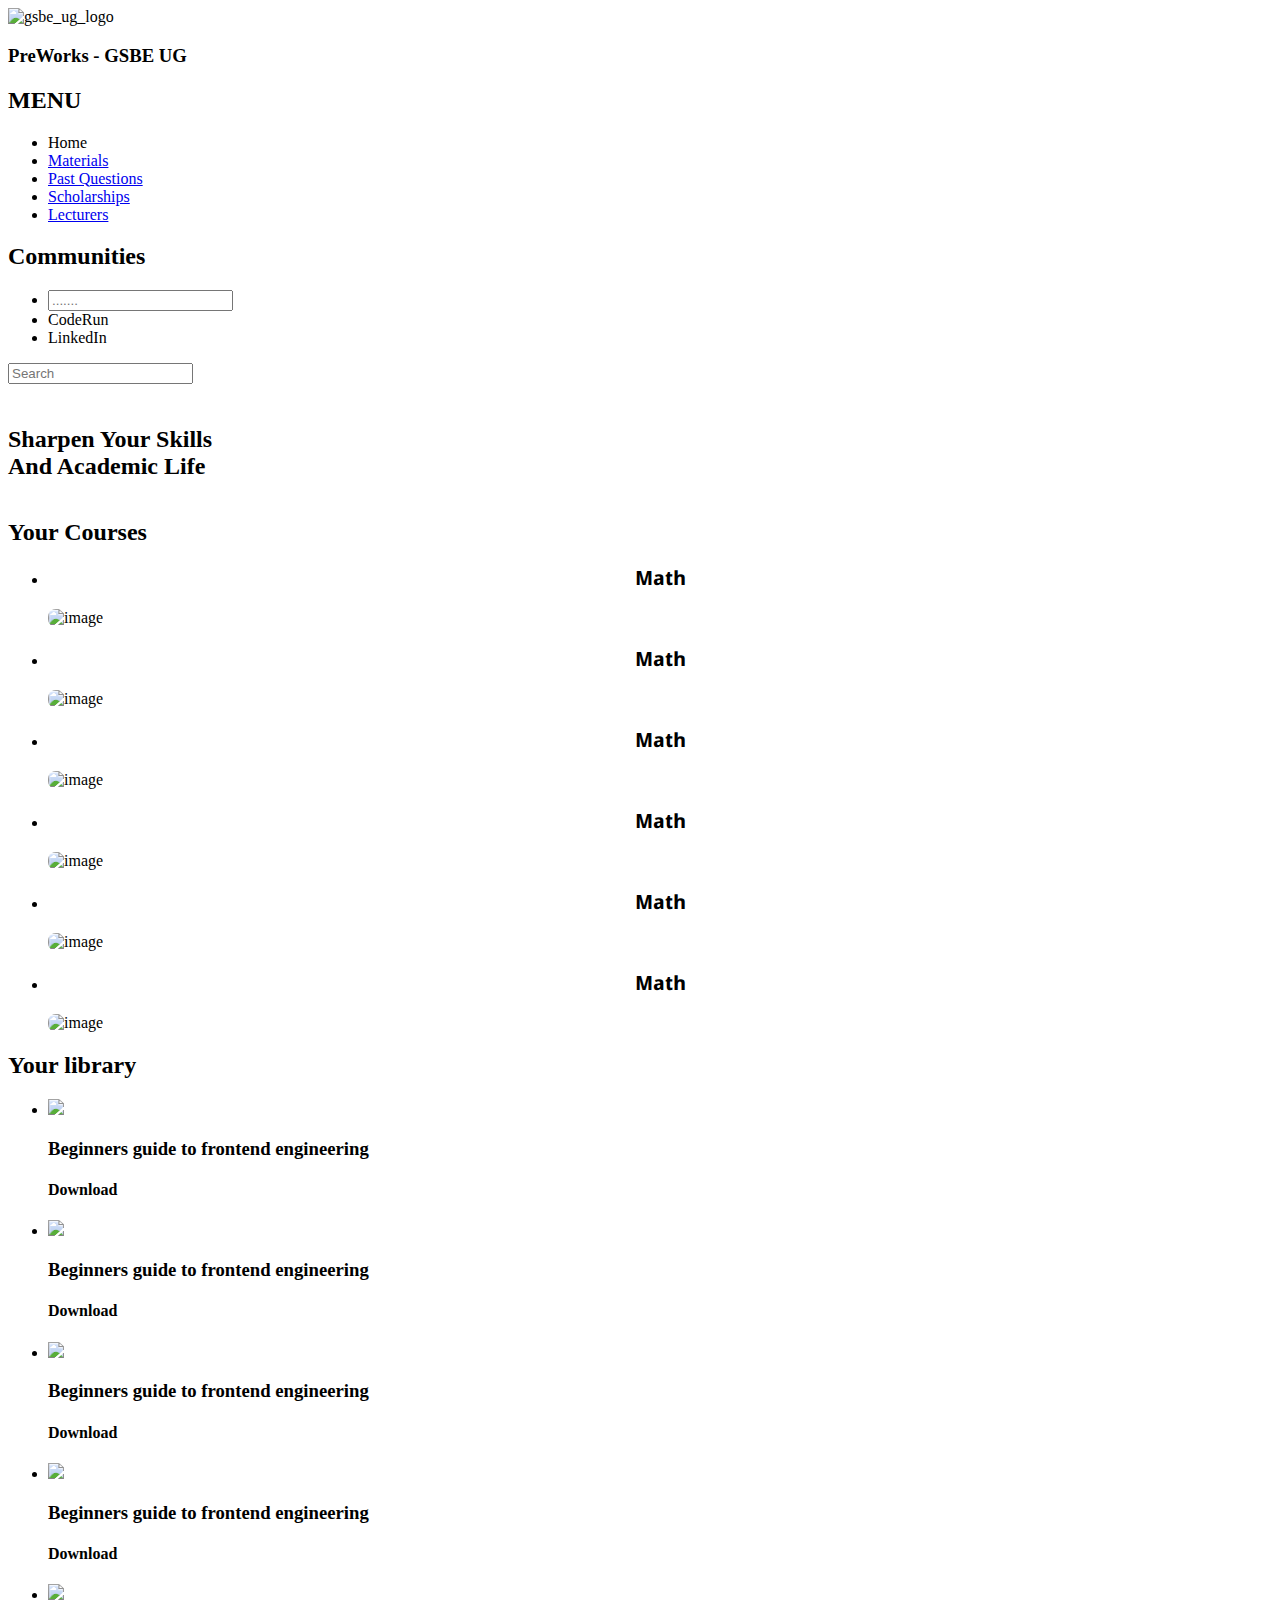
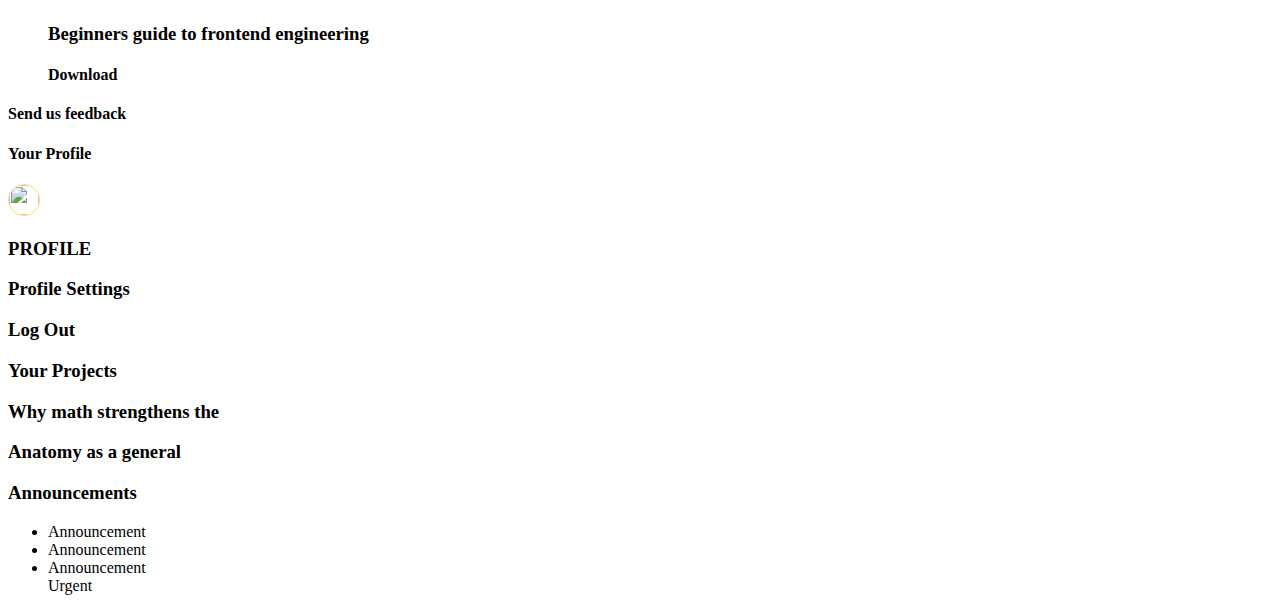
==== index.html @ 9056ac9d "Removed the article.html so that i behind merginig some files" ====
<!DOCTYPE html>
<html lang="en">
  <head>
    <meta charset="UTF-8" />
    <meta name="viewport" content="width=device-width, initial-scale=1.0" />
    <link rel="preconnect" href="https://fonts.googleapis.com">
<link rel="preconnect" href="https://fonts.gstatic.com" crossorigin>
<link rel="preconnect" href="https://fonts.googleapis.com">
<link rel="preconnect" href="https://fonts.gstatic.com" crossorigin>
<link href="https://fonts.googleapis.com/css2?family=Inter:ital,opsz,wght@0,14..32,100..900;1,14..32,100..900&family=Lunasima:wght@400;700&family=Poppins:ital,wght@0,100;0,200;0,300;0,400;0,500;0,600;0,700;0,800;0,900;1,100;1,200;1,300;1,400;1,500;1,600;1,700;1,800;1,900&family=Roboto+Serif:ital,opsz,wght@0,8..144,100..900;1,8..144,100..900&family=Roboto:ital,wght@0,100..900;1,100..900&display=swap" rel="stylesheet">
    <script
      src="https://kit.fontawesome.com/8fb550408b.js"
      crossorigin="anonymous"
    ></script>


    <link rel="stylesheet" href="gsbeug/index.css" />
    <title>GSBE - UG E-LEARNING WEBSITE</title>
  </head>
  <body>
<!--
    <header>
      <nav>
        <ul>
          <li id="code">
            <img src="gsbeug/images/homepage/gsbe_ug_logo-removebg-preview.png" alt="" />
            GSBE-UG
          </li>
          <li id="persona">M</li>
          <li id="codes" onclick="bar()">
           &equiv;
          </li>
        </ul>
      </nav>
    </header>
-->
    <section id="container">

      <!--NAVIGATION SECTION OF THE WEBSITE-->
      <section id="section-1">
        <div class="section-1-first-div">
          <img
            src="gsbeug/images/homepage/gsbe_ug_logo-removebg-preview.png"
            alt="gsbe_ug_logo"
          />
          <h3>PreWorks - GSBE UG</h3>
          <h2 class="menu">MENU</h2>
        </div>

        <div class="section-1-second-div">
          <ul>
            <li id="id"><i class="fa-solid fa-house" style="color: #FFD43B;"></i>Home</li>
            <li><a href="gsbeug/coursematerials.html"><i class="fa-solid fa-book"></i>Materials</a></li>
            <li><a href="gsbeug/pastquestions.html"><i class="fa-solid fa-bookmark"></i>Past Questions</a></li>
            <li><a href="gsbeug/scholarship.html"><i class="fa-solid fa-graduation-cap"></i>Scholarships</a></li>
            <li><a href="gsbeug/lecturers.html"><i class="fa-solid fa-person-chalkboard"></i>Lecturers</a></li>
          </ul>
        </div>
<h2 class="com">Communities</h2>

        <div class="section-1-third-div">
          <ul>
            <li>
              <input type="search" placeholder="......." />
            </li>
            <li><i class="fa-solid fa-circle" style="color: #f53d00;"></i>CodeRun</li>
            <li><i class="fa-solid fa-circle" style="color: #1df500;"></i>LinkedIn</li>
          </ul>
        </div>
      </section>

      <!--MAIN SECTION OF THE WEBSITE-->
      <section id="section-2">

    <div class="section-2-subsection-first-div">
        <div class="head">
       <input type="search" placeholder="Search"/>
       <h4><i class="fa-regular fa-bell" style="color: #F9BA10;"></i></h4>
       <span><i class="fa-solid fa-magnifying-glass"></i></span>
      </div>
<div class="image">
  <div class="slideshow-container">
    <!-- Slide 1 -->
    <div class="slide">
      <div class="slide-content">
        <div class="slide-content-img" style="background-position: center;">
        </div>
        <div class="text-section">
          <h2>Sharpen Your Skills<br>And Academic Life</h2>
        </div>
      </div>
    </div>  
    <!-- Navigation Dots -->
    <div class="slide">
      <div class="slide-content">
        <div class="slide-content-img" style="background-position: center;">
        </div>
        <div class="text-section">
          <h2>Sharpen Your Skills</h2>
        </div>
      </div>
    </div>
    
    <div class="slide">
      <div class="slide-content">
        <div class="slide-content-img" style="background-position: center;">
        </div>
        <div class="text-section">
          <h2>Sharpen</h2>
        </div>
      </div>
    </div>
  </div>
  <div class="dots">
    <span class="dot active" onclick="currentSlide(1)"></span>
    <span class="dot" onclick="currentSlide(2)"></span>
    <span class="dot" onclick="currentSlide(3)"></span>
  </div>
  
</div>

<h2>Your Courses</h2>

<div class="wrapper">
    <i id="left" class="fa-solid fa-angle-left"></i>
    <ul class="carousel">
      <li class="card">
        <div style="align-items: center;justify-content: center;">
          <h3 style="text-align: center;font-size: 20px;font-family: 'Lunasima';">Math</h3>
        </div>
        <div class="img">
          <img src="gsbeug/images/homepage/design.jpg" alt="image" style="object-fit: cover;width: 100%;height: 85px;border-radius: 8px;">
        </div>
      </li>
      <li class="card">
        <div style="align-items: center;justify-content: center;">
          <h3 style="text-align: center;font-size: 20px;font-family: 'Lunasima';">Math</h3>
        </div>
        <div class="img">
          <img src="gsbeug/images/homepage/design.jpg" alt="image" style="object-fit: cover;width: 100%;height: 85px;border-radius: 8px;">
        </div>
      </li>
      <li class="card">
        <div style="align-items: center;justify-content: center;">
          <h3 style="text-align: center;font-size: 20px;font-family: 'Lunasima';">Math</h3>
        </div>
        <div class="img">
          <img src="gsbeug/images/homepage/design.jpg" alt="image" style="object-fit: cover;width: 100%;height: 85px;border-radius: 8px;">
        </div>
    
      </li>
      <li class="card">
        <div style="align-items: center;justify-content: center;">
          <h3 style="text-align: center;font-size: 20px;font-family: 'Lunasima';">Math</h3>
        </div>
        <div class="img">
          <img src="gsbeug/images/homepage/design.jpg" alt="image" style="object-fit: cover;width: 100%;height: 85px;border-radius: 8px;">
        </div>
       
      </li>
      
    </ul>
    <i id="right" class="fa-solid fa-angle-right"></i>
  </div>


  <h2>Your library</h2>
  <div class="library">
  <div class="wrappers">
    <i id="left" class="fa-solid fa-angle-left"></i>
    <ul class="carousel">
      <li class="card2">
        <div class="img">
          <img src="gsbeug/images/homepage/design.jpg">
        </div>
        <div class="text2">
          <h3>Beginners guide to frontend engineering</h3>
          <h4>Download</h4>
        </div>
        
      </li>
      <li class="card2">
        
        <div class="img">
          <img src="gsbeug/images/homepage/design.jpg">
        </div>
        <div class="text2">
          <h3>Beginners guide to frontend engineering</h3>
          <h4>Download</h4>
        </div>
        
      </li>
      <li class="card2">
    
        <div class="img">
          <img src="gsbeug/images/homepage/design.jpg">
        </div>
        <div class="text2">
          <h3>Beginners guide to frontend engineering</h3>
          <h4>Download</h4>
        </div>
        
      </li>
      <li class="card2">
       
        <div class="img">
          <img src="gsbeug/images/homepage/design.jpg">
        </div>
        <div class="text2">
          <h3>Beginners guide to frontend engineering</h3>
          <h4>Download</h4>
        </div>
        
      </li>
      <li class="card2">
       
        <div class="img">
          <img src="gsbeug/images/homepage/design.jpg">
        </div>
        <div class="text2">
          <h3>Beginners guide to frontend engineering</h3>
          <h4>Download</h4>
        </div>
        
      </li>
      
      
    </ul>
    <i id="right" class="fa-solid fa-angle-right"></i>
  </div>
</div>

    </div>


</section>


      <section id="section-3">
        <div class="send">
        <h4 class="Feedback">Send us feedback</h4>
      </div>
        <div id="profile">
            <div class="section-3-profile-first-div">
               <h4 class="h4">Your Profile</h4>
               <div class="section-3-profile-first-div-subsection">
                <div class="section-3-profile-first-div-subsection-1">
                    <img src="gsbeug/images/homepage/gsbe_ug_logo-removebg-preview.png" width="30px" height="30px" style="border-radius: 50%;border: 1px solid #ffd966;"/>
                    <h3>PROFILE</h3>
                </div>
                <div class="section-3-profile-first-div-subsection-2">
                    <h3><i class="fa-solid fa-gear"></i>Profile Settings</h3>
                    <h3><i class="fa-solid fa-arrow-right-from-bracket" style="color: #f71808;"></i>Log Out</h3>
                </div>
               </div>
            </div>
            <div class="section-3-profile-second-div">
                <h3 class="h3">Your Projects</h3>
                <div class="section-3-profile-first-div-subsection-2">
                    <h3><i class="fa-regular fa-folder" style="color: #74C0FC;"></i>Why math strengthens the</h3>
                    <h3><i class="fa-regular fa-folder" style="color: #74C0FC;"></i>Anatomy as a general</h3>
                </div>
            </div>
            <div class="section-3-profile-third-div">
                <h3 class="h3">Announcements</h3>
                <div class="section-3-profile-first-div-subsection-3">
                    <ul>
                       
                        <li>Announcement</li>
                        <li>Announcement</li>
                        <li>Announcement</li>
                        <span>Urgent</span>
                    </ul>
                </div>
            </div>
        </div>
      </section>

    </section>


    <script>
        const wrapper = document.querySelector(".wrapper");
        const carousel = document.querySelector(".carousel");
        const firstCardWidth = carousel.querySelector(".card").offsetWidth;
        const arrowBtns = document.querySelectorAll(".wrapper i");
        const carouselChildrens = [...carousel.children];
        let isDragging = false,
          isAutoPlay = true,
          startX,
          startScrollLeft,
          timeoutId;
        // Get the number of cards that can fit in the carousel at once
        let cardPerView = Math.round(carousel.offsetWidth / firstCardWidth);
        // Insert copies of the last few cards to beginning of carousel for infinite scrolling
        carouselChildrens
          .slice(-cardPerView)
          .reverse()
          .forEach((card) => {
            carousel.insertAdjacentHTML("afterbegin", card.outerHTML);
          });
        // Insert copies of the first few cards to end of carousel for infinite scrolling
        carouselChildrens.slice(0, cardPerView).forEach((card) => {
          carousel.insertAdjacentHTML("beforeend", card.outerHTML);
        });
        // Scroll the carousel at appropriate position to hide first few duplicate cards on Firefox
        carousel.classList.add("no-transition");
        carousel.scrollLeft = carousel.offsetWidth;
        carousel.classList.remove("no-transition");
        // Add event listeners for the arrow buttons to scroll the carousel left and right
        arrowBtns.forEach((btn) => {
          btn.addEventListener("click", () => {
            carousel.scrollLeft +=
              btn.id == "left" ? -firstCardWidth : firstCardWidth;
          });
        });
        const dragStart = (e) => {
          isDragging = true;
          carousel.classList.add("dragging");
          // Records the initial cursor and scroll position of the carousel
          startX = e.pageX;
          startScrollLeft = carousel.scrollLeft;
        };
        const dragging = (e) => {
          if (!isDragging) return; // if isDragging is false return from here
          // Updates the scroll position of the carousel based on the cursor movement
          carousel.scrollLeft = startScrollLeft - (e.pageX - startX);
        };
        const dragStop = () => {
          isDragging = false;
          carousel.classList.remove("dragging");
        };
        const infiniteScroll = () => {
          // If the carousel is at the beginning, scroll to the end
          if (carousel.scrollLeft === 0) {
            carousel.classList.add("no-transition");
            carousel.scrollLeft = carousel.scrollWidth - 2 * carousel.offsetWidth;
            carousel.classList.remove("no-transition");
          }
          // If the carousel is at the end, scroll to the beginning
          else if (
            Math.ceil(carousel.scrollLeft) ===
            carousel.scrollWidth - carousel.offsetWidth
          ) {
            carousel.classList.add("no-transition");
            carousel.scrollLeft = carousel.offsetWidth;
            carousel.classList.remove("no-transition");
          }
          // Clear existing timeout & start autoplay if mouse is not hovering over carousel
          clearTimeout(timeoutId);
          if (!wrapper.matches(":hover")) autoPlay();
        };
        const autoPlay = () => {
          if (window.innerWidth < 800 || !isAutoPlay) return; // Return if window is smaller than 800 or isAutoPlay is false
          // Autoplay the carousel after every 2500 ms
          timeoutId = setTimeout(
            () => (carousel.scrollLeft += firstCardWidth),
            2500
          );
        };
        autoPlay();
        carousel.addEventListener("mousedown", dragStart);
        carousel.addEventListener("mousemove", dragging);
        document.addEventListener("mouseup", dragStop);
        carousel.addEventListener("scroll", infiniteScroll);
        wrapper.addEventListener("mouseenter", () => clearTimeout(timeoutId));
        wrapper.addEventListener("mouseleave", autoPlay);
      </script>
<script>
 let slideIndex = 0;
showSlides();

function showSlides() {
  const slides = document.querySelectorAll('.slide');
  const dots = document.querySelectorAll('.dot');

  slides.forEach(slide => (slide.style.display = 'none')); // Hide all slides
  dots.forEach(dot => dot.classList.remove('active')); // Remove 'active' class

  slideIndex++;
  if (slideIndex > slides.length) slideIndex = 1;

  slides[slideIndex - 1].style.display = 'flex'; // Display current slide
  dots[slideIndex - 1].classList.add('active'); // Highlight corresponding dot

  setTimeout(showSlides, 5000); // Change slide every 5 seconds
}

function currentSlide(index) {
  slideIndex = index - 1;
  showSlides();
}

  </script>
  


  </body>
</html>
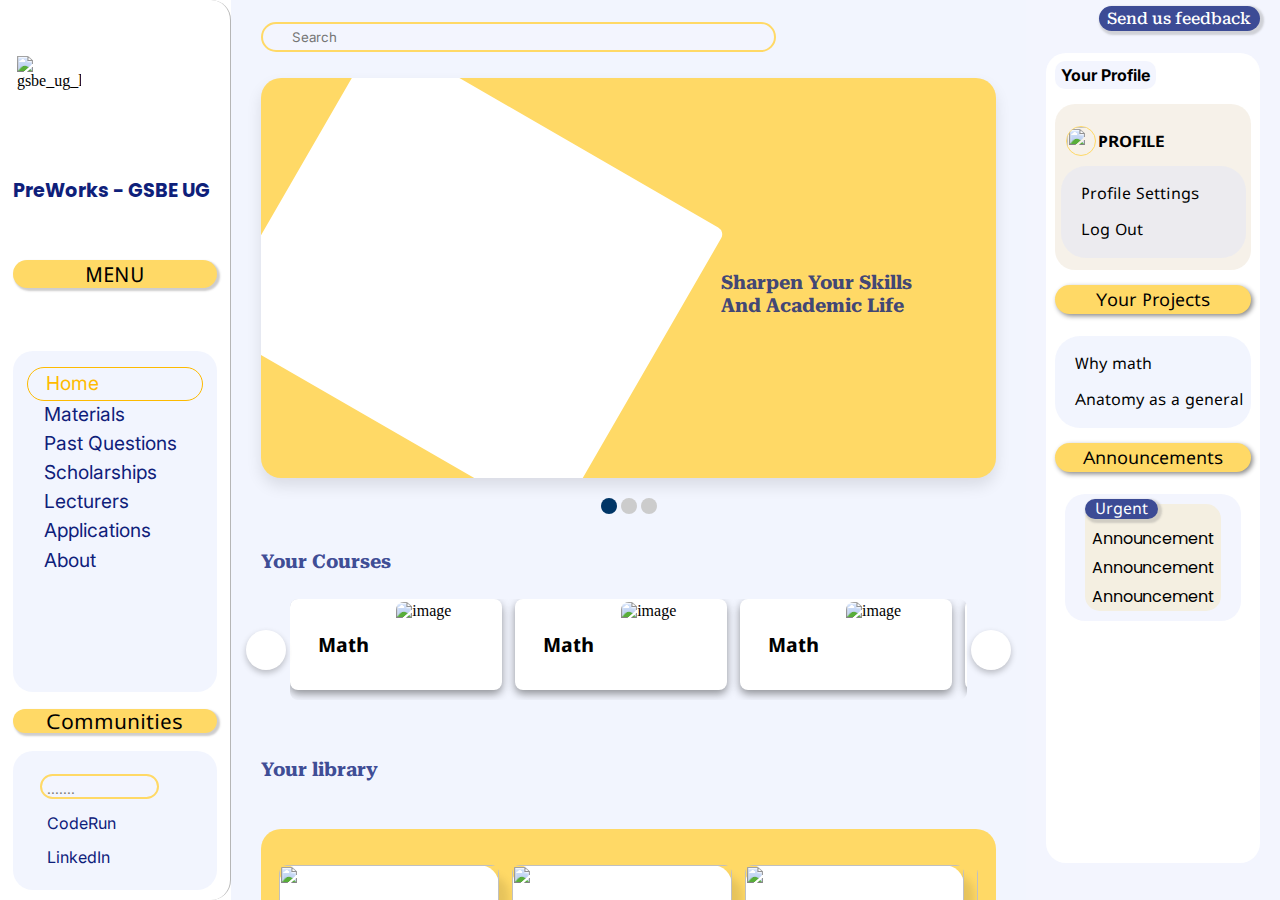
==== commit 10fb18cd: "So i removed the article.html and added a new link for about.html and applications.html" ====
--- a/index.html
+++ b/index.html
@@ -54,6 +54,8 @@
             <li><a href="gsbeug/pastquestions.html"><i class="fa-solid fa-bookmark"></i>Past Questions</a></li>
             <li><a href="gsbeug/scholarship.html"><i class="fa-solid fa-graduation-cap"></i>Scholarships</a></li>
             <li><a href="gsbeug/lecturers.html"><i class="fa-solid fa-person-chalkboard"></i>Lecturers</a></li>
+            <li><a href="gsbeug/pastquestions.html"><i class="fa-solid fa-bookmark"></i>Applications</a></li>
+            <li><a href="gsbeug/scholarship.html"><i class="fa-solid fa-graduation-cap"></i>About</a></li>
           </ul>
         </div>
 <h2 class="com">Communities</h2>
--- a/gsbeug/index.css
+++ b/gsbeug/index.css
@@ -0,0 +1,991 @@
+body{
+    overflow-x: hidden;
+    margin: 0;
+}
+*{
+    box-sizing: border-box;
+}
+
+html{
+    scroll-behavior: smooth;
+    font-size: 16px;
+}
+
+#container{
+    display: flex;
+}
+
+
+#section-1{
+    background-color: #ffffff;
+    display: flex;
+    flex-direction: column;
+    padding: 10px 1%;
+    width: 23%;
+    overflow-y: hidden;
+    border-radius: 0px 20px 20px 0px;
+    border-right:1px solid rgba(0, 0, 0, 0.288);
+}
+
+.section-1-first-div{
+  flex: 1;
+    display: flex;
+    flex-direction: column;
+    justify-content: space-evenly;
+}
+
+.section-1-first-div h3{
+    font-size: 1.2rem;
+    margin-bottom: 0;
+    line-height:12.1px;
+    font-weight:600px;
+    color: #0E207A;
+    margin-left: 0;
+    font-family: 'Poppins';
+    text-align: left;
+}
+
+.menu{
+  padding: 2px;
+  font-family: 'Lunasima';
+    font-size: 1.3rem;
+    font-weight: normal;
+    text-align: center;
+    width: 100%;
+    border-radius: 20px;
+    display: flex;
+    justify-content: center;
+    align-items: center;
+    box-shadow: 2px 2px 2px 1px rgba(99, 95, 95, 0.315);
+    background-color:#ffd966;
+    cursor:default;
+}
+
+.section-1-first-div img{
+    height: 4rem;
+    width: 4rem;
+    margin-left: 2%;
+}
+
+.section-1-second-div {
+    border-radius: 20px;
+    background-color: #D9E1FC54;
+    height: auto;
+    flex: 1;
+}
+
+.section-1-second-div ul,li,a{
+    text-decoration: none;
+    list-style-type: none;
+   
+}
+
+
+.section-1-second-div ul{
+  text-align: left;
+  padding: 0px 7%;
+  display: flex;
+  flex-direction: column;
+  justify-content: space-evenly;
+  flex: 1;
+}
+
+
+
+.section-1-second-div a{
+  color: #0e207a;
+}
+
+
+.section-1-second-div li,a{
+line-height: 1.1rem;
+padding: 3%;
+font-size: 1.2rem;
+font-family: 'Inter';
+font-weight: 400;
+overflow: hidden;
+}
+
+.section-1-second-div li a i{
+  margin-right: 4%;
+  font-size:15px;
+  font-weight: 600;
+}
+
+
+#id{
+  border: 1px solid #fdba00;  border-radius: 20px;
+  padding: 7px 5% 7px 7%;
+  color: #ffbb00;
+  display: flex;
+  justify-content: flex-start;
+  align-items: center;
+  flex: 1;
+}
+
+#id i{
+  margin-right: 4%;
+  font-size:15px;
+  font-weight: 600;
+}
+
+
+.com{
+  font-family: 'Lunasima';
+    font-size: 1.3rem;
+    font-weight: normal;
+    text-align: center;
+    width: 100%;
+    border-radius: 20px;
+    display: flex;
+    justify-content: center;
+    align-items: center;
+    box-shadow: 2px 2px 2px 1px rgba(99, 95, 95, 0.315);
+    background-color:#ffd966;
+    cursor:default;
+}
+
+
+.section-1-third-div {
+  border-radius: 20px;
+  background-color: #D9E1FC54;
+  height: auto;
+}
+
+.section-1-third-div ul,li{
+    text-decoration: none;
+    list-style-type: none;
+}
+
+.section-1-third-div ul{
+  padding-left: 20px;
+  text-align: left;
+}
+
+.section-1-third-div li{
+line-height: 1.2em;
+padding: 7px;
+text-align: left;
+  color: #0e207a;
+  font-family: 'Inter';
+}
+
+.section-1-third-div li i{
+  margin-right: 4%;
+  font-size: 18px;
+}
+
+
+.section-1-third-div input{
+  border: none;
+    border-radius: 20px;
+    width: 70%;
+    border: 2px solid #ffd966;
+    padding: 5px 3% 0 3%;
+    font-family: 'Inter';
+    background-color: #F3F5FE;
+    font-family: 500;
+}
+
+
+
+.section-2-subsection-first-div .head{
+  display: flex;
+  flex-direction: row;
+  width: 100%;
+  justify-content: flex-start;
+  align-items: center;
+  position: relative;
+ 
+}
+
+.section-2-subsection-first-div .head span{
+  position: absolute;
+  top: 50%; /* Center vertically */
+      left: 10px; /* Position on the right side */
+      transform: translateY(-50%); /* Center the icon perfectly */
+      color: #ccc; /* Default icon color */
+      pointer-events: none; /* Make the icon unclickable */
+      font-size: 15px; 
+      color: #0E207A;
+}
+
+#section-2 input{
+  outline: none;
+    border-radius: 20px;
+    border: 2px solid #ffd966;
+    padding: 5px 4%;
+    width: 70%;
+    background-color: #F3F5FE;
+    font-family: 'Inter';
+    color: #0E207A;
+}
+
+input:focus{
+  outline: none;
+    border-radius: 20px;
+    padding: 5px 4%;
+    border: 2px solid #ffd966;
+    width: 70%;
+    background-color: #F3F5FE;
+    font-family: 'Inter';
+}
+
+#section-2 input:not(:focus){
+  background-color: #F3F5FE;
+  padding: 5px 4%;
+}
+
+
+
+#section-2{
+    background-color: #D9E1FC54;
+    height: 100Vh;
+    width: 80%;
+    padding: 10px 30px;
+    overflow-y: scroll;
+    scroll-behavior: smooth;
+    scrollbar-width: thin;
+}
+
+#section-2::-webkit-scrollbar{
+  width: 12px;
+  height: 12px;
+}
+
+#section-2::-webkit-scrollbar-track{
+  border-radius: 10px;
+}
+
+.section-2-subsection-first-div{
+    width: 100%;
+}
+
+
+
+.head h4{
+  margin-left: 10px;
+  font-size: 20px;
+  font-weight: 700;
+
+}
+
+
+.image{
+    border-radius: 25px;
+    margin-top: 15px;
+    width: 100%;
+    
+}
+/* General Slideshow Container */
+.slideshow-container {
+  position: relative;
+  width: 100%;
+  height: 25em;
+  margin: auto;
+  border-radius: 20px;
+  padding: 0px;
+  box-shadow: 0 8px 15px rgba(0, 0, 0, 0.1);
+  background-color: #ffd966;
+}
+
+/* Individual Slide */
+.slide {
+  display: none;
+  width: 100%;
+  height: 100%;
+}
+
+/* Slide Content */
+.slide-content {
+  width: 100%;
+  display: flex;
+  flex: 1;
+  overflow: hidden;
+}
+
+/* Left Image Section */
+.slide-content-img {
+  width: 100%;
+  height: 100%;
+  background-color: white; /* Blue color */
+  rotate: 120deg;
+  margin-left: 5%;
+  border-radius: 8px;
+}
+
+
+
+/* Right Text Section */
+.text-section {
+  display: flex;
+  justify-content: center;
+  align-items: center;
+  width: 100%;
+  font-family: "Arial", sans-serif;
+  padding: 20px;
+  border-radius: 20px;
+}
+
+.text-section h2 {
+  color: #003566;
+  font-weight: bold;
+}
+
+/* Navigation Dots */
+.dots {
+  text-align: center;
+  margin-top: 20px;
+}
+
+.dot {
+  display: inline-block;
+  height: 1rem;
+  width: 1rem;
+  background-color: #ccc;
+  border-radius: 50%;
+  cursor: pointer;
+  transition: background-color 0.3s;
+  bottom: 0;
+}
+
+.dot.active {
+  background-color: #003566;
+}
+
+
+.section-2-subsection-first-div h2{
+  font-family: sans-serif;
+  color: #0E207ACC;
+  margin: 0;
+  margin-top: 2rem;
+}
+
+
+.wrapper {
+    margin-top: 0px;
+    width: 100%;
+    position: relative;
+    padding: 10px 4%;
+  }
+  .wrapper i {
+    top: 50%;
+    display: flex;
+    justify-content: center;
+    align-items: center;
+    height: 2.5rem;
+    width: 2.5rem;
+    cursor: pointer;
+    font-size: 1.25rem;
+    position: absolute;
+    text-align: center;
+    background: #fff;
+    border-radius: 50%;
+    box-shadow: 0 3px 6px rgba(0,0,0,0.23);
+    transform: translateY(-50%);
+    transition: transform 0.1s linear;
+  }
+  .wrapper i:active{
+    transform: translateY(-50%) scale(0.85);
+  }
+  .wrapper i:first-child{
+    left: -2%;
+  }
+  .wrapper i:last-child{
+    right: -2%;
+  }
+  .wrapper .carousel{
+    display: grid;
+    grid-auto-flow: column;
+    grid-auto-columns: calc((100% / 3));
+    overflow-x: auto;
+    scroll-snap-type: x mandatory;
+    gap: 2%;
+    border-radius: 8px;
+    scroll-behavior: smooth;
+    scrollbar-width: none;
+    padding-bottom: 10px;
+  }
+  .carousel::-webkit-scrollbar {
+    display: none;
+  }
+  .carousel.no-transition {
+    scroll-behavior: auto;
+  }
+  .carousel.dragging {
+    scroll-snap-type: none;
+    scroll-behavior: auto;
+  }
+  .carousel.dragging .card {
+    cursor: grab;
+    user-select: none;
+  }
+  .carousel :where(.card, .img) {
+    display: flex;
+    justify-content: center;
+    align-items: center;
+  }
+  .carousel .card {
+    display: grid;
+    width: 100%;
+    grid-template-columns: repeat(2,1fr);
+    scroll-snap-align: start;
+    height: 5.7rem;
+    list-style: none;
+    background: #fff;
+    cursor: pointer;
+    flex-direction: column;
+    border-radius: 8px;
+    box-shadow: 0 4px 8px rgba(0, 0, 0, 0.404);
+  }
+
+  li.card{
+    padding: 0;
+  }
+  .carousel .card .img{
+    border-radius: 8px;
+    width: 100%;
+    height: 100%;
+  }
+ 
+  .carousel a {
+    text-decoration: none;
+    color: inherit;
+}
+
+.wrappers {
+  margin-top: 3em;
+  width: 100%;
+  position: relative;
+  background-color: #ffd966;
+  padding: 20px 2.5%;
+  border-radius: 20px;
+  height: auto;
+}
+.wrappers i {
+  display: flex;
+  justify-content: center;
+  align-items: center;
+  top: 50%;
+  height: 2.5rem;
+  width: 2.5rem;
+  cursor: pointer;
+  font-size: 1.25rem;
+  position: absolute;
+  text-align: center;
+  background: #fff;
+  border-radius: 50%;
+  box-shadow: 0 3px 6px rgba(0,0,0,0.23);
+  transform: translateY(-50%);
+  transition: transform 0.1s linear;
+}
+.wrappers i:active{
+  transform: translateY(-50%) scale(0.85);
+}
+.wrappers i:first-child{
+  left: -2%;
+}
+.wrappers i:last-child{
+  right: -1%;
+}
+
+li.card2{
+  padding: 0;
+}
+.wrappers .carousel{
+  
+  display: grid;
+  grid-auto-flow: column;
+  grid-auto-columns: calc((100% / 3));
+  overflow-x: auto;
+  scroll-snap-type: x mandatory;
+  gap: 2%;
+  border-radius: 8px;
+  scroll-behavior: smooth;
+  scrollbar-width: none;
+}
+
+
+.carousel .card2 {
+    scroll-snap-align: start;
+    display: grid;
+    grid-template-columns: repeat(1,1fr);
+    height: auto;
+    list-style: none;
+    background: #fff;
+    cursor: pointer;
+    padding-bottom: 15px;
+    flex-direction: column;
+    border-radius: 20px;
+    box-shadow: 10px 10px 8px rgba(0, 0, 0, 0.1);
+  }
+
+  .carousel .card2 .img{
+    border-radius: 8px 8px 0px 0px;
+    width: 100%;
+    height: 150px;
+  }
+
+  .carousel .card2 .img img{
+    border-radius: 8px 8px 0px 0px;
+    width: 100%;
+    height: 100%;
+    object-fit: cover;
+  }
+
+  .text2{
+    display: flex;
+    flex-direction: column;
+    flex-wrap: wrap;
+    justify-content: space-between;
+    align-items: flex-start;
+    padding:5px 10px;
+  }
+
+  .carousel .card2 h3{
+    font-family: 'Lunasima';
+    font-weight: 500;
+  }
+
+
+
+.card2 h4{
+    margin: 0;
+    width: fit-content;
+    background: linear-gradient(90deg,#eb982cd5, #f91010af);
+    border-radius: 8px;
+    padding: 2px 7px;
+    color: white;
+    font-family: 'Lunasima';
+    font-weight: 500;
+  }
+
+
+
+#section-3{
+  height: 100vh;
+    background-color: #F3F5FE;
+    text-align: left;
+    padding: 0px 20px;
+    width: 25%;
+    overflow-y: hidden;
+}
+
+#section-2 h2{
+  font-family: 'Roboto Serif';
+  font-size: 1.2rem;
+}
+
+.send{
+  display: flex;
+  justify-content: flex-end;
+}
+
+.Feedback{
+  display: flex;
+  justify-content: center;
+  align-items: center;
+  color: white;
+  background-color: #3C4B95;
+  font-family: 'Roboto Serif';
+  width: fit-content;
+  height: 25px;
+  border-radius: 20px;
+  padding: 4%;
+  font-weight: 500;
+  box-shadow: 2px 2px 2px 2px rgba(128, 128, 128, 0.308);
+  margin-top: 3%
+}
+
+#section-3 .section-3-profile-first-div .h4{
+  display: flex;
+  justify-content: center;
+  align-items: center;
+  padding: 4px 3%;
+  margin-top: 3px;
+  margin-bottom: 0px;
+  width: fit-content;
+  background-color: #F3F5FE;
+  border-radius: 10px;
+  font-family: 'Inter';
+  font-family: 500;
+  font-size: 1rem;
+}
+
+#section-3 #profile{
+  margin: auto;
+  background-color: white;
+  border-radius: 20px;
+  padding: 5px 4%;
+  width: 100%;
+  display: flex;
+  flex-direction: column;
+  flex: 1;
+  height: 90vh;
+}
+
+.section-3-profile-first-div-subsection{
+  display: flex;
+  flex-direction: column;
+  flex: 1;
+  background-color: #F4EEE4CC;
+  border-radius: 20px;
+  margin-top: 15px;
+  padding: 12px 3%;
+}
+.section-3-profile-first-div-subsection-1{
+  padding-left: 5px;
+  display: flex;
+  flex-direction: row;
+  justify-content: flex-start;
+  align-items: center;
+  flex: 1;
+}
+.section-3-profile-first-div-subsection-1 h3{
+  width: fit-content;
+  margin-left: 1%;
+  font-size: 1rem;
+  font-family: 'Lunasima';
+}
+
+.section-3-profile-first-div-subsection-2{
+  padding: 2px 5px;
+  border-radius: 25px;
+  background-color: #D9E1FC54;
+  height: auto;
+  flex: 1;
+}
+
+.section-3-profile-first-div-subsection-2 h3{
+  height: 20px;
+  width: 100%;
+  overflow: hidden;
+  font-weight: 400;
+  font-size: 1rem;
+  padding-left: 10px;
+  overflow-x: hidden;
+  font-family: 'Lunasima';
+}
+
+
+.section-3-profile-first-div-subsection-3{
+  padding: 5px 5px;
+  margin: 10px;
+  border-radius: 20px;
+  background-color: #F3F5FE;
+  flex: 1;
+}
+
+.section-3-profile-first-div-subsection-3 ul{
+  background-color: #F4EFE1;
+  margin: 5px 15px;
+  border-radius: 15px;
+  text-align: center;
+  padding-left: 0;
+  position: relative;
+  padding-top: 20px;
+}
+
+.section-3-profile-first-div-subsection-3 ul span{
+  position: absolute;
+  background-color: #3C4B95;
+  font-family: 'Lunasima';
+  justify-content: center;
+  align-items: center;
+  width: fit-content;
+  height: 20px;
+  border-radius: 20px;
+  padding: 0px 10px 5px 10px;
+  font-weight: 200;
+  box-shadow: 2px 2px 2px 2px rgba(128, 128, 128, 0.308);
+  color: white;
+  top: 0;
+  left:0;
+  margin-top: -5px;
+}
+
+.section-3-profile-first-div-subsection-2 h3 i{
+padding-right: 5px;
+}
+
+.section-3-profile-first-div-subsection-3 ul li{
+  line-height: 15px;
+  padding: 7px 0px;
+  font-family: 'Poppins';
+  font-weight: 400;
+}
+
+.h3{
+  font-size: 18px;
+  font-weight: normal;
+  text-align: center;
+  width: 100%;
+  margin-top: 15px;
+  margin-bottom: 22px;
+  border-radius: 20px;
+  display: flex;
+  justify-content: center;
+  align-items: center;
+  box-shadow: 2px 2px 5px rgba(0, 0, 0, 0.466);
+  background-color:#ffd966;
+  height: 29px;
+  cursor:default;
+  font-family: 'Lunasima';
+}
+
+
+
+header{
+  position: fixed;
+}
+
+#codes{
+  display: block;
+  font-size: 45px;
+  font-family: bold;
+  text-decoration: none;
+}
+
+nav{
+  height: 4em;
+  width: 100%;
+  top: 0;
+  background-color: white;
+  color: black;
+  border-bottom: 3px solid rgb(170, 167, 167);
+  position: fixed;
+  z-index: 1;
+}
+
+nav ul li{
+  font-family: 'Poppins';
+  font-weight: 400;
+  font-size: 16px;
+  line-height: 19.36px;
+}
+
+nav ul{
+  display: flex;
+  justify-content: space-evenly;
+  flex-direction: row;
+  list-style-type: none;
+  margin: 1.3em 5% 1.3em 2%;
+  font-family: Verdana, Geneva, Tahoma, sans-serif;
+  font-weight: 520;
+  padding-left: 0;
+}
+
+#code{
+  display: flex;
+  flex-direction: row;
+  justify-content: center;
+  margin-right: auto;
+  font-weight: 700;
+  font-size: 22.01px;
+  line-height: 28.17px;
+  font-family: 'Kode Mono';
+  text-decoration: none;
+  cursor:pointer;
+
+}
+
+#persona{
+  font-size: 25px;
+  margin-right: 5px;
+}
+
+.code{
+  display: flex;
+  flex-direction: row;
+  justify-content: center;
+  margin-right: 30%;
+  font-weight: 700;
+  font-size: 22.01px;
+  line-height: 28.17px;
+  font-family: 'Kode Mono';
+}
+
+.code h2{
+  margin: 10px 0px 0px 5px;
+}
+#code[type='text']{
+  margin-top: -15px;
+}
+
+#code img{
+  width: 58.52px;
+  height: 40.84px;
+  margin-top: -12.25px;
+  margin-right: 5px;
+}
+
+nav ul li{
+  cursor: default;
+}
+
+nav ul li:hover{
+  text-decoration: underline;
+}
+nav ul li a{color: inherit;text-decoration: none;}
+
+nav ul li:active{
+  text-decoration: underline;
+}
+
+@media only screen and (max-width: 575px) {
+  #section-1{
+    display: none;
+  }
+  #section-3{
+    display: none;
+  }
+  #section-2{
+    width: 100%;
+    margin-top: 4em;
+    padding: 10px 20px;
+  }
+  .wrappers .carousel{
+    grid-auto-columns: calc((100%/1));
+  }
+  .wrapper .carousel{
+    grid-auto-columns: calc((100%/1));
+  }
+  ul.carousel{
+    padding-left: 0;
+  }
+  .slide-content{
+    display: flex;
+    flex-direction: column;
+    background-image: url(.slide-content-img);
+  }
+  .slide-content-img {
+    width: 100%;
+    height: 100%;
+    background-color: white;
+    rotate: 0deg;
+    margin-left: 0;
+  }
+}
+
+
+@media only screen and (min-width: 576px) and (max-width: 767px) {
+  /* Styles for devices between 576px and 767px */
+
+  #section-1{
+    display: none;
+  }
+  #section-3{
+    display: none;
+  }
+  #section-2{
+    width: 100%;
+    margin-top: 4em;
+    padding: 10px 20px;
+  }
+  .wrappers .carousel{
+    grid-auto-columns: calc((100%/2));
+  }
+  .wrapper .carousel{
+    grid-auto-columns: calc((100%/2));
+  }
+  ul.carousel{
+    padding-left: 0;
+  }
+  .slide-content{
+    display: flex;
+    flex-direction: column;
+    background-image: url(.slide-content-img);
+  }
+  .slide-content-img {
+    width: 100%;
+    height: 100%;
+    background-color: white;
+    rotate: 0deg;
+    margin-left: 0;
+  }
+  .slideshow-container{
+    height: 25em;
+  }
+}
+
+@media only screen and (min-width: 768px) and (max-width: 991px) {
+  /* Styles for devices between 768px and 991px */
+  #section-1{
+    display: none;
+  }
+  #section-3{
+    display: none;
+  }
+  #section-2{
+    width: 100%;
+    margin-top: 4em;
+    padding: 10px 20px;
+  }
+  .wrappers .carousel{
+    grid-auto-columns: calc((100%/2));
+  }
+  .wrapper .carousel{
+    grid-auto-columns: calc((100%/2));
+  }
+  ul.carousel{
+    padding-left: 0;
+  }
+  .slide-content{
+    display: flex;
+    flex-direction: column;
+    background-image: url(.slide-content-img);
+  }
+  .slide-content-img {
+    width: 100%;
+    height: 100%;
+    background-color: white;
+    rotate: 0deg;
+    margin-left: 0;
+  }
+  .slideshow-container{
+    height: 25em;
+  }
+}
+
+
+@media only screen and (min-width: 992px) and (max-width: 1199px) {
+  /* Styles for devices between 992px and 1199px */
+ 
+  header{
+    display: none;
+  }
+#section-3{
+  display: none;
+}
+.wrappers .carousel{
+  grid-auto-columns: calc((100%/2.2));
+}
+.wrapper .carousel{
+  grid-auto-columns: calc((100%/2.2));
+}
+ul.carousel{
+  padding-left: 0;
+}
+div.text-section{
+display: flex;
+justify-content: flex-end;
+align-items: flex-end;
+}
+}
+
+@media only screen and (min-width: 1024px) and (max-width: 1279px) {
+  /* Styles for tablets in landscape */
+  header{
+    display: none;
+  }
+ 
+}
+
+
+/* Custom Breakpoint for Large Monitors (min-width: 1600px) */
+@media only screen and (min-width: 1280px) {
+  /* Styles for large monitors */
+  header{
+    display: none;
+  }
+}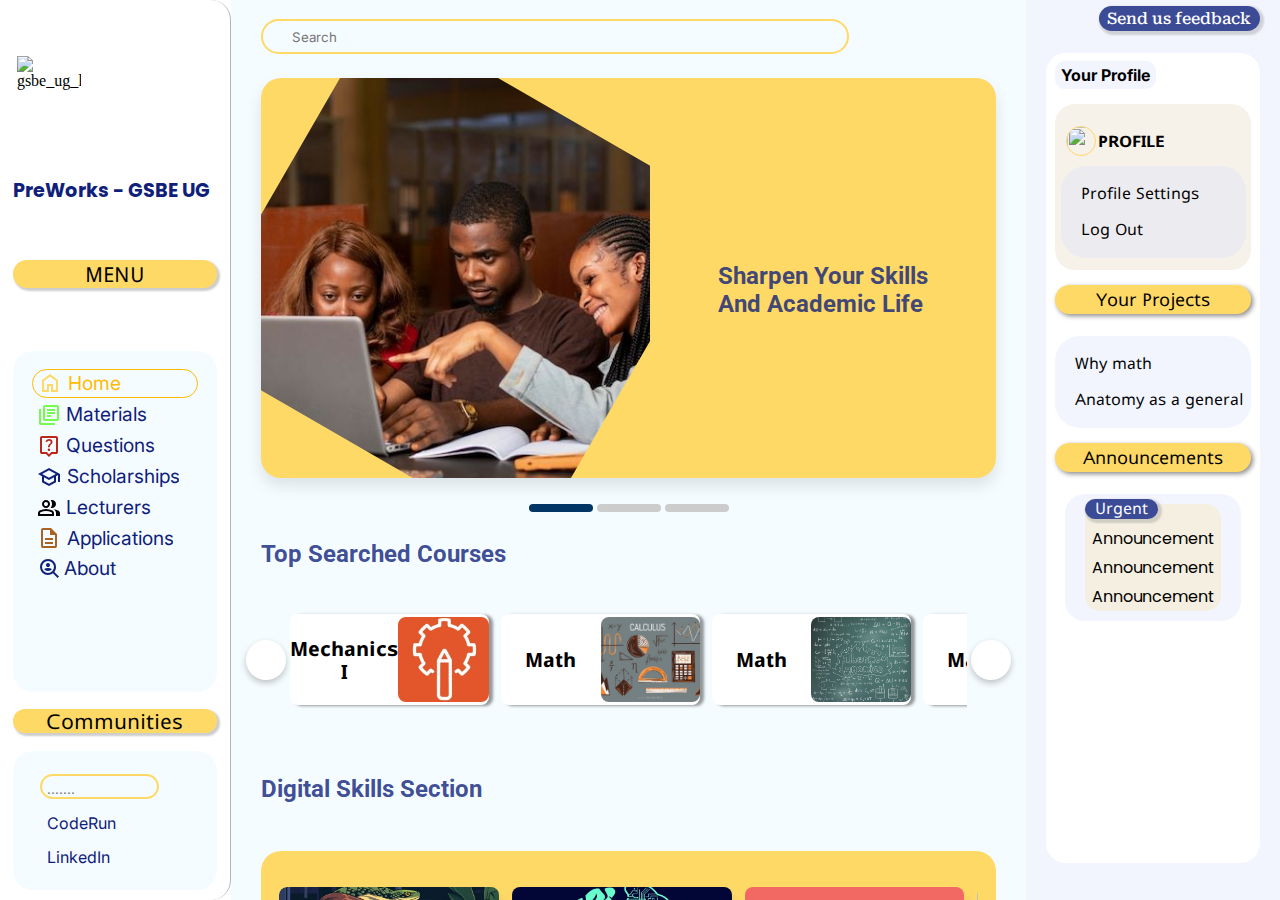
==== commit 806fbe73: "Updated files" ====
--- a/index.html
+++ b/index.html
@@ -8,32 +8,74 @@
 <link rel="preconnect" href="https://fonts.googleapis.com">
 <link rel="preconnect" href="https://fonts.gstatic.com" crossorigin>
 <link href="https://fonts.googleapis.com/css2?family=Inter:ital,opsz,wght@0,14..32,100..900;1,14..32,100..900&family=Lunasima:wght@400;700&family=Poppins:ital,wght@0,100;0,200;0,300;0,400;0,500;0,600;0,700;0,800;0,900;1,100;1,200;1,300;1,400;1,500;1,600;1,700;1,800;1,900&family=Roboto+Serif:ital,opsz,wght@0,8..144,100..900;1,8..144,100..900&family=Roboto:ital,wght@0,100..900;1,100..900&display=swap" rel="stylesheet">
-    <script
+<link rel="stylesheet" href="https://fonts.googleapis.com/css2?family=Material+Symbols+Outlined:opsz,wght,FILL,GRAD@20..48,100..700,0..1,-50..200&icon_names=home" />
+<script
       src="https://kit.fontawesome.com/8fb550408b.js"
       crossorigin="anonymous"
     ></script>
 
 
     <link rel="stylesheet" href="gsbeug/index.css" />
+    <script src="gsbeug/js/index.js"></script>
     <title>GSBE - UG E-LEARNING WEBSITE</title>
   </head>
   <body>
-<!--
+
     <header>
       <nav>
         <ul>
+          <li id="persona"><img  src="gsbeug/icons/user.png"></li>
           <li id="code">
-            <img src="gsbeug/images/homepage/gsbe_ug_logo-removebg-preview.png" alt="" />
-            GSBE-UG
+            <img src="gsbeug/images/homepage/gsbe_ug_logo-removebg-preview.png" alt="" /><h3>PreWorks</h3>
           </li>
-          <li id="persona">M</li>
+          
           <li id="codes" onclick="bar()">
            &equiv;
           </li>
         </ul>
       </nav>
     </header>
--->
+
+
+    <aside id="aside">
+      <div id="bar">
+       <div id="sidebar">
+        <h3><a href="index.html"><img src="gsbeug/icons/home.svg" style="color:#ffd966"/>Home</a></h3>
+        <h3><a href="gsbeug/coursematerials.html"><img src="gsbeug/icons/lib_books.svg">Materials</a></h3>
+        <h3><a href="gsbeug/pastquestions.html"><img src="gsbeug/icons/live.svg">Questions</a></h3>
+        <h3><a href="gsbeug/scholarship.html"><img src="gsbeug/icons/hat.svg">Scholarships</a></h3>
+        <h3><a href="gsbeug/lecturers.html"><img src="gsbeug/icons/lec.svg">Lecturers</a></h3>
+        <h3><a href="gsbeug/Application.html"><img src="gsbeug/icons/form (2).svg">Applications</a></h3>
+        <h3><a href="gsbeug/about.html"><img src="gsbeug/icons/about.svg">About</a></h3>
+      </div>
+     </div>
+     </aside>
+
+
+
+
+     <aside id="asides">
+      <div id="bar">
+       <div id="sidebar">
+        <h3><a href="index.html"><img src="gsbeug/icons/home.svg" style="color:#ffd966"/>Home</a></h3>
+        <h3><a href="gsbeug/coursematerials.html"><img src="gsbeug/icons/lib_books.svg">Materials</a></h3>
+        <h3><a href="gsbeug/pastquestions.html"><img src="gsbeug/icons/live.svg">Questions</a></h3>
+        <h3><a href="gsbeug/scholarship.html"><img src="gsbeug/icons/hat.svg">Scholarships</a></h3>
+        <h3><a href="gsbeug/lecturers.html"><img src="gsbeug/icons/lec.svg">Lecturers</a></h3>
+        <h3><a href="gsbeug/Application.html"><img src="gsbeug/icons/form (2).svg">Applications</a></h3>
+        <h3><a href="gsbeug/about.html"><img src="gsbeug/icons/about.svg">About</a></h3>
+      </div>
+     </div>
+     </aside>
+
+
+
+
+
+
+
+
+
     <section id="container">
 
       <!--NAVIGATION SECTION OF THE WEBSITE-->
@@ -49,13 +91,13 @@
 
         <div class="section-1-second-div">
           <ul>
-            <li id="id"><i class="fa-solid fa-house" style="color: #FFD43B;"></i>Home</li>
-            <li><a href="gsbeug/coursematerials.html"><i class="fa-solid fa-book"></i>Materials</a></li>
-            <li><a href="gsbeug/pastquestions.html"><i class="fa-solid fa-bookmark"></i>Past Questions</a></li>
-            <li><a href="gsbeug/scholarship.html"><i class="fa-solid fa-graduation-cap"></i>Scholarships</a></li>
-            <li><a href="gsbeug/lecturers.html"><i class="fa-solid fa-person-chalkboard"></i>Lecturers</a></li>
-            <li><a href="gsbeug/pastquestions.html"><i class="fa-solid fa-bookmark"></i>Applications</a></li>
-            <li><a href="gsbeug/scholarship.html"><i class="fa-solid fa-graduation-cap"></i>About</a></li>
+            <li id="id"><a href="index.html"><img src="gsbeug/icons/home.svg" style="color:#ffd966"/>Home</a></li>
+            <li><a href="gsbeug/coursematerials.html"><img src="gsbeug/icons/lib_books.svg">Materials</a></li>
+            <li><a href="gsbeug/pastquestions.html"><img src="gsbeug/icons/live.svg">Questions</a></li>
+            <li><a href="gsbeug/scholarship.html"><img src="gsbeug/icons/hat.svg">Scholarships</a></li>
+            <li><a href="gsbeug/lecturers.html"><img src="gsbeug/icons/lec.svg">Lecturers</a></li>
+            <li><a href="gsbeug/Application.html"><img src="gsbeug/icons/form (2).svg">Applications</a></li>
+            <li><a href="gsbeug/about.html"><img src="gsbeug/icons/about.svg">About</a></li>
           </ul>
         </div>
 <h2 class="com">Communities</h2>
@@ -86,32 +128,37 @@
     <div class="slide">
       <div class="slide-content">
         <div class="slide-content-img" style="background-position: center;">
+          <img src="gsbeug/images/homepage/Free Photo _ Study group of african people.jpg" alt="">
         </div>
         <div class="text-section">
           <h2>Sharpen Your Skills<br>And Academic Life</h2>
         </div>
       </div>
     </div>  
-    <!-- Navigation Dots -->
+
     <div class="slide">
       <div class="slide-content">
         <div class="slide-content-img" style="background-position: center;">
+          <img src="gsbeug/images/mechanics.jpg" alt="">
         </div>
         <div class="text-section">
-          <h2>Sharpen Your Skills</h2>
-        </div>
-      </div>
-    </div>
-    
+          <h2>And Academic Life</h2>
+        </div>
+      </div>
+    </div>  
+
     <div class="slide">
       <div class="slide-content">
         <div class="slide-content-img" style="background-position: center;">
+          <img src="gsbeug/images/calculus.jpg" alt="">
         </div>
         <div class="text-section">
-          <h2>Sharpen</h2>
-        </div>
-      </div>
-    </div>
+          <h2>And Academic Life</h2>
+        </div>
+      </div>
+    </div>  
+    <!-- Navigation Dots -->
+    
   </div>
   <div class="dots">
     <span class="dot active" onclick="currentSlide(1)"></span>
@@ -121,17 +168,17 @@
   
 </div>
 
-<h2>Your Courses</h2>
+<h2>Top Searched Courses</h2>
 
 <div class="wrapper">
     <i id="left" class="fa-solid fa-angle-left"></i>
     <ul class="carousel">
       <li class="card">
         <div style="align-items: center;justify-content: center;">
-          <h3 style="text-align: center;font-size: 20px;font-family: 'Lunasima';">Math</h3>
-        </div>
-        <div class="img">
-          <img src="gsbeug/images/homepage/design.jpg" alt="image" style="object-fit: cover;width: 100%;height: 85px;border-radius: 8px;">
+          <h3 style="text-align: center;font-size: 20px;font-family: 'Lunasima';">Mechanics I</h3>
+        </div>
+        <div class="img">
+          <img src="gsbeug/images/mechanics.jpg" alt="image" style="object-fit: cover;width: 100%;height: 85px;border-radius: 8px;">
         </div>
       </li>
       <li class="card">
@@ -139,7 +186,7 @@
           <h3 style="text-align: center;font-size: 20px;font-family: 'Lunasima';">Math</h3>
         </div>
         <div class="img">
-          <img src="gsbeug/images/homepage/design.jpg" alt="image" style="object-fit: cover;width: 100%;height: 85px;border-radius: 8px;">
+          <img src="gsbeug/images/calculus.jpg" alt="image" style="object-fit: cover;width: 100%;height: 85px;border-radius: 8px;">
         </div>
       </li>
       <li class="card">
@@ -147,7 +194,7 @@
           <h3 style="text-align: center;font-size: 20px;font-family: 'Lunasima';">Math</h3>
         </div>
         <div class="img">
-          <img src="gsbeug/images/homepage/design.jpg" alt="image" style="object-fit: cover;width: 100%;height: 85px;border-radius: 8px;">
+          <img src="gsbeug/images/thermod.jpg" alt="image" style="object-fit: cover;width: 100%;height: 85px;border-radius: 8px;">
         </div>
     
       </li>
@@ -156,7 +203,7 @@
           <h3 style="text-align: center;font-size: 20px;font-family: 'Lunasima';">Math</h3>
         </div>
         <div class="img">
-          <img src="gsbeug/images/homepage/design.jpg" alt="image" style="object-fit: cover;width: 100%;height: 85px;border-radius: 8px;">
+          <img src="gsbeug/images/med.jpg" alt="image" style="object-fit: cover;width: 100%;height: 85px;border-radius: 8px;">
         </div>
        
       </li>
@@ -166,40 +213,40 @@
   </div>
 
 
-  <h2>Your library</h2>
+  <h2>Digital Skills Section</h2>
   <div class="library">
   <div class="wrappers">
     <i id="left" class="fa-solid fa-angle-left"></i>
     <ul class="carousel">
       <li class="card2">
         <div class="img">
-          <img src="gsbeug/images/homepage/design.jpg">
+          <img src="gsbeug/images/homepage/python.jpg">
         </div>
         <div class="text2">
-          <h3>Beginners guide to frontend engineering</h3>
-          <h4>Download</h4>
+          <h3>Full course on Python Programming</h3>
+          <h4><a href="https://drive.google.com/drive/folders/1L8mZtwxg6yI0sUzf0_n1iJfiOh56U3T0" target="_blank">Fetch</a></h4>
         </div>
         
       </li>
       <li class="card2">
         
         <div class="img">
-          <img src="gsbeug/images/homepage/design.jpg">
+          <img src="gsbeug/images/homepage/machine.jpg">
         </div>
         <div class="text2">
-          <h3>Beginners guide to frontend engineering</h3>
-          <h4>Download</h4>
+          <h3>Machine Learning</h3>
+          <h4><a href="https://drive.google.com/drive/folders/1LAxud_LwzjNhnfNYBM4r3C2L6PeA_ZbR" target="_blank">Fetch</a></h4>
         </div>
         
       </li>
       <li class="card2">
     
         <div class="img">
-          <img src="gsbeug/images/homepage/design.jpg">
+          <img src="gsbeug/images/homepage/arduino.jpg">
         </div>
         <div class="text2">
-          <h3>Beginners guide to frontend engineering</h3>
-          <h4>Download</h4>
+          <h3>Arduino</h3>
+          <h4><a href="https://drive.google.com/drive/folders/1oxfFbV5dwpuTi9M-mUFYmdkLp2g20UKO" target="_blank">Fetch</a></h4>
         </div>
         
       </li>
@@ -234,6 +281,27 @@
 
     </div>
 
+    <!-- WhatsApp Groups Section -->
+<section id="grids">
+  <h2>Join WhatsApp Groups</h2>
+  <section class="grids">
+  <h4 class="h4"><a href=>Biomedical Eng. - Year 1</a></h4>
+  <h4 class="h4"><a href="">Biomedical Eng. - Year 2</a></h4>
+  <h4 class="h4"><a href="">Biomedical Eng. - Year 3</a></h4>
+  <h4 class="h4"><a href="">Biomedical Eng. - Year 4</a></h4>
+  <h4 class="h4"><a href="https://chat.whatsapp.com/Dme4gX2QtPsAtFNjFGxnSG">Official GSBE-UG Chapter</a></h4>
+  <h4 class="h4"><a href="">General Eng. L100</a></h4>
+  <h4 class="h4"><a href="">General Eng. L200</a></h4>
+  <h4 class="h4"><a href="">General Eng. L300</a></h4>
+  <h4 class="h4"><a href="">General Eng. L400</a></h4>
+</section>
+</section>
+
+
+
+<footer>
+  <p>Copyright &copy; 2024 PreWorks - Ghana Society of Biomedical Engineers - UG Chapter | All Rights Reserved</p>
+</footer>
 
 </section>
 
--- a/gsbeug/index.css
+++ b/gsbeug/index.css
@@ -4,6 +4,7 @@
 }
 *{
     box-sizing: border-box;
+    user-select: none;
 }
 
 html{
@@ -69,7 +70,7 @@
 
 .section-1-second-div {
     border-radius: 20px;
-    background-color: #D9E1FC54;
+    background-color: rgba(245,252,255,1);
     height: auto;
     flex: 1;
 }
@@ -99,34 +100,30 @@
 
 .section-1-second-div li,a{
 line-height: 1.1rem;
-padding: 3%;
+padding: 1% 3%;
 font-size: 1.2rem;
 font-family: 'Inter';
 font-weight: 400;
 overflow: hidden;
-}
-
-.section-1-second-div li a i{
+display: flex;
+align-items: center;
+}
+
+.section-1-second-div li img{
+  font-size:20px;
+  font-weight: 600;
   margin-right: 4%;
-  font-size:15px;
-  font-weight: 600;
-}
-
-
-#id{
-  border: 1px solid #fdba00;  border-radius: 20px;
-  padding: 7px 5% 7px 7%;
+}
+
+
+#id a{
+  border: 1px solid #fdba00;
+  border-radius: 20px;
   color: #ffbb00;
   display: flex;
   justify-content: flex-start;
   align-items: center;
   flex: 1;
-}
-
-#id i{
-  margin-right: 4%;
-  font-size:15px;
-  font-weight: 600;
 }
 
 
@@ -148,7 +145,7 @@
 
 .section-1-third-div {
   border-radius: 20px;
-  background-color: #D9E1FC54;
+  background-color: rgba(245,252,255,1);
   height: auto;
 }
 
@@ -183,7 +180,7 @@
     border: 2px solid #ffd966;
     padding: 5px 3% 0 3%;
     font-family: 'Inter';
-    background-color: #F3F5FE;
+    background-color: rgba(245,252,255,1);
     font-family: 500;
 }
 
@@ -198,6 +195,7 @@
   position: relative;
  
 }
+
 
 .section-2-subsection-first-div .head span{
   position: absolute;
@@ -215,10 +213,11 @@
     border-radius: 20px;
     border: 2px solid #ffd966;
     padding: 5px 4%;
-    width: 70%;
-    background-color: #F3F5FE;
+    width: 80%;
+    background-color: rgba(245,252,255,1);
     font-family: 'Inter';
     color: #0E207A;
+    height: 35px;
 }
 
 input:focus{
@@ -227,19 +226,19 @@
     padding: 5px 4%;
     border: 2px solid #ffd966;
     width: 70%;
-    background-color: #F3F5FE;
+    background-color: rgba(245,252,255,1);
     font-family: 'Inter';
 }
 
 #section-2 input:not(:focus){
-  background-color: #F3F5FE;
+  background-color: rgba(245,252,255,1);
   padding: 5px 4%;
 }
 
 
 
 #section-2{
-    background-color: #D9E1FC54;
+    background-color: rgba(245,252,255,1);
     height: 100Vh;
     width: 80%;
     padding: 10px 30px;
@@ -306,14 +305,22 @@
 
 /* Left Image Section */
 .slide-content-img {
-  width: 100%;
+  width: 120%;
   height: 100%;
-  background-color: white; /* Blue color */
-  rotate: 120deg;
-  margin-left: 5%;
+  transform: rotate(120deg);
   border-radius: 8px;
-}
-
+  display: flex; /* Center the image */
+  justify-content: center;
+  align-items: center;
+  overflow: hidden; /* Prevents overflow issues */
+}
+
+.slide-content-img img {
+  width: 100%;  /* Ensures it takes up full space */
+  height: 100%;
+  object-fit: cover; /* Ensures proper image scaling */
+  transform: rotate(-120deg);
+}
 
 
 /* Right Text Section */
@@ -330,6 +337,7 @@
 .text-section h2 {
   color: #003566;
   font-weight: bold;
+  font-family: 'Poppins';
 }
 
 /* Navigation Dots */
@@ -340,10 +348,10 @@
 
 .dot {
   display: inline-block;
-  height: 1rem;
-  width: 1rem;
+  height: 0.5rem;
+  width: 4rem;
   background-color: #ccc;
-  border-radius: 50%;
+  border-radius: 20px;
   cursor: pointer;
   transition: background-color 0.3s;
   bottom: 0;
@@ -355,10 +363,10 @@
 
 
 .section-2-subsection-first-div h2{
-  font-family: sans-serif;
+  font-family: "Lunasima";
   color: #0E207ACC;
   margin: 0;
-  margin-top: 2rem;
+  margin-top: 1.5rem;
 }
 
 
@@ -366,7 +374,7 @@
     margin-top: 0px;
     width: 100%;
     position: relative;
-    padding: 10px 4%;
+    padding: 20px 4%;
   }
   .wrapper i {
     top: 50%;
@@ -404,7 +412,7 @@
     border-radius: 8px;
     scroll-behavior: smooth;
     scrollbar-width: none;
-    padding-bottom: 10px;
+    padding: 10px 40px;
   }
   .carousel::-webkit-scrollbar {
     display: none;
@@ -436,7 +444,7 @@
     cursor: pointer;
     flex-direction: column;
     border-radius: 8px;
-    box-shadow: 0 4px 8px rgba(0, 0, 0, 0.404);
+    box-shadow: 4px 1px 3px rgba(0, 0, 0, 0.404);
   }
 
   li.card{
@@ -539,12 +547,13 @@
     flex-wrap: wrap;
     justify-content: space-between;
     align-items: flex-start;
-    padding:5px 10px;
+    padding:1px 10px;
   }
 
   .carousel .card2 h3{
     font-family: 'Lunasima';
-    font-weight: 500;
+    font-weight: 200;
+    margin-top: 10px;
   }
 
 
@@ -552,14 +561,17 @@
 .card2 h4{
     margin: 0;
     width: fit-content;
-    background: linear-gradient(90deg,#eb982cd5, #f91010af);
+    background: #3498db;
     border-radius: 8px;
-    padding: 2px 7px;
+    padding: 4px 15px 4px 7px;
     color: white;
     font-family: 'Lunasima';
     font-weight: 500;
   }
 
+.card2 h4:hover{
+  background: #2980b9;
+}
 
 
 #section-3{
@@ -572,8 +584,8 @@
 }
 
 #section-2 h2{
-  font-family: 'Roboto Serif';
-  font-size: 1.2rem;
+  font-family: 'Roboto';
+  font-size: 1.5rem;
 }
 
 .send{
@@ -737,6 +749,7 @@
 
 header{
   position: fixed;
+  z-index: 999;
 }
 
 #codes{
@@ -751,10 +764,8 @@
   width: 100%;
   top: 0;
   background-color: white;
-  color: black;
-  border-bottom: 3px solid rgb(170, 167, 167);
+  box-shadow: 2px 1px 2px rgb(118, 141, 137);
   position: fixed;
-  z-index: 1;
 }
 
 nav ul li{
@@ -766,11 +777,12 @@
 
 nav ul{
   display: flex;
-  justify-content: space-evenly;
+  justify-content: space-between;
+  align-items: center;
   flex-direction: row;
   list-style-type: none;
-  margin: 1.3em 5% 1.3em 2%;
-  font-family: Verdana, Geneva, Tahoma, sans-serif;
+  margin-left: 5%;
+  margin-right: 5%;
   font-weight: 520;
   padding-left: 0;
 }
@@ -779,44 +791,39 @@
   display: flex;
   flex-direction: row;
   justify-content: center;
-  margin-right: auto;
+  align-items: center;
   font-weight: 700;
   font-size: 22.01px;
   line-height: 28.17px;
-  font-family: 'Kode Mono';
   text-decoration: none;
   cursor:pointer;
 
 }
 
 #persona{
-  font-size: 25px;
-  margin-right: 5px;
-}
-
-.code{
-  display: flex;
-  flex-direction: row;
-  justify-content: center;
-  margin-right: 30%;
-  font-weight: 700;
-  font-size: 22.01px;
-  line-height: 28.17px;
-  font-family: 'Kode Mono';
-}
-
-.code h2{
-  margin: 10px 0px 0px 5px;
-}
+  color: black;
+}
+
+#persona img{
+  width: 25px;
+  height: 25px;
+}
+
 #code[type='text']{
   margin-top: -15px;
 }
 
 #code img{
-  width: 58.52px;
+  width: 50px;
   height: 40.84px;
-  margin-top: -12.25px;
+  margin-top: -5px;
   margin-right: 5px;
+  font-weight: 400;
+}
+
+#code h3{
+  margin: 0;
+  font-weight: 400;
 }
 
 nav ul li{
@@ -832,10 +839,156 @@
   text-decoration: underline;
 }
 
+
+
+.grids{
+  display: grid;
+  grid-template-columns: repeat(3,1fr);
+  gap: 5px;
+}
+
+
+#grids h2{
+  margin-top: 2em;
+  color: #003566;
+}
+
+
+.h4 a {
+  display: block;
+  text-align: center;
+  background-color: #46607a;
+  color: white;
+  padding: 12px;
+  border-radius: 5px;
+  text-decoration: none;
+  font-size: 1.1rem;
+  font-family: 'Poppins';
+  font-weight: 400;
+  margin-bottom: 0;
+}
+
+.h4 a:hover {
+  background-color: #2c3e50;
+}
+
+
+
+
+
+
+#aside{
+  z-index: 2;
+  display: none;
+  position: fixed;
+  top: 3.5em;
+ height: 100%;
+  width: 100%;
+  background-color: rgba(56, 51, 51, 0.664);
+}
+
+#asides{
+  z-index: 2;
+  display: none;
+  position: fixed;
+  top: 3.5em;
+ height: 100%;
+  width: 100%;
+  background-color: rgba(56, 51, 51, 0.664);
+}
+
+#asides #bar{
+  position: absolute;
+  left: 0;
+  padding: 0;
+  height: 100%;
+  width: 80%;
+  background-color: #264869;
+  margin: 0;
+overflow-y: auto;
+transition:  display 2s ease-out;
+
+}
+
+
+
+#aside #bar{
+  position: absolute;
+  right: 0;
+  padding: 0;
+  height: 100%;
+  width: 80%;
+  background-color: #20374e;
+  margin: 0;
+overflow-y: auto;
+transition:  display 2s ease-out;
+
+}
+
+#sidebar{
+  max-height: 550px;
+  padding: 0;
+  padding-left: 20px;
+  margin-right: 0;
+  
+ 
+}
+
+
+#med{
+  display: none;
+  padding: 0;
+  height: auto;
+  
+margin-left: 20px;
+}
+
+#bar a{
+  padding: 7px;
+  line-height: 1.5em;
+  text-decoration: none;
+  font-size: 25px;
+  color: rgb(252, 251, 251);
+  font-family: 'Poppins';
+  font-weight: 300;
+}
+
+#bar a img{
+  margin-right: 10px;
+  height: 30px;
+  width: 30px;
+}
+
+
+
+footer{
+  margin-top: 2em;
+  border-top: 2px solid rgb(190, 132, 132);
+
+}
+
+footer p{
+  text-align: center;
+  font-family: 'Poppins';
+}
+
+
+
+
+
+
+
 @media only screen and (max-width: 575px) {
   #section-1{
-    display: none;
-  }
+   display: none;
+  }
+  .grids{
+    grid-template-columns: repeat(1,1fr);
+  }
+
+#section-2 input{
+  width: 100%;
+}
   #section-3{
     display: none;
   }
@@ -844,33 +997,112 @@
     margin-top: 4em;
     padding: 10px 20px;
   }
+.wrappers{
+  padding: 20px 3%;
+}
+
   .wrappers .carousel{
     grid-auto-columns: calc((100%/1));
+    padding: 0px 10px;
   }
   .wrapper .carousel{
     grid-auto-columns: calc((100%/1));
+    padding: 0px 10px;
   }
   ul.carousel{
     padding-left: 0;
   }
   .slide-content{
+    height: 20em;
     display: flex;
     flex-direction: column;
-    background-image: url(.slide-content-img);
-  }
-  .slide-content-img {
+  }
+
+  .wrapper i{
+    height: 2rem;
+    width: 2rem;
+  }
+.slide-content-img img{
+  border-radius: 20px;
+}
+  .slide-content-img{
+    transform: rotate(120deg);
     width: 100%;
     height: 100%;
-    background-color: white;
-    rotate: 0deg;
-    margin-left: 0;
-  }
+    overflow: visible;
+    border-radius: 20px;
+  }
+  .text-section{
+    position: absolute;
+    bottom: 0;
+  }
+ .slideshow-container{
+  height: 20em;
+  border-radius: 20px;
+ }
+ .text-section h2{
+  color: white;
+  font-family: 'Poppins';
+ }
+ 
+#section-2 input{
+  width: 90%;
+}
+.section-2-subsection-first-div .head{
+  display: flex;
+  flex-direction: row;
+  justify-content: flex-start;
+  align-items: center;
+  width: 100%;
+  position: relative;
+ 
+}
+
+.section-2-subsection-first-div .head span{
+  position: absolute;
+  top: 50%; /* Center vertically */
+      left: 10px; /* Position on the right side */
+      transform: translateY(-50%); /* Center the icon perfectly */
+      color: #ccc; /* Default icon color */
+      pointer-events: none; /* Make the icon unclickable */
+      font-size: 12px; 
+      color: #0E207A;
+}
 }
 
 
 @media only screen and (min-width: 576px) and (max-width: 767px) {
   /* Styles for devices between 576px and 767px */
 
+  .grids{
+    grid-template-columns: repeat(1,1fr);
+  }
+  #section-2 input{
+    width: 90%;
+  }
+  .section-2-subsection-first-div .head{
+    display: flex;
+    flex-direction: row;
+    justify-content: flex-start;
+    align-items: center;
+    width: 100%;
+    position: relative;
+   
+  }
+  
+  .section-2-subsection-first-div .head span{
+    position: absolute;
+    top: 50%; /* Center vertically */
+        left: 10px; /* Position on the right side */
+        transform: translateY(-50%); /* Center the icon perfectly */
+        color: #ccc; /* Default icon color */
+        pointer-events: none; /* Make the icon unclickable */
+        font-size: 12px; 
+        color: #0E207A;
+  }
+
+  
+  
   #section-1{
     display: none;
   }
@@ -892,20 +1124,34 @@
     padding-left: 0;
   }
   .slide-content{
+    height: 25em;
     display: flex;
     flex-direction: column;
-    background-image: url(.slide-content-img);
-  }
-  .slide-content-img {
+  }
+  
+.slide-content-img img{
+  border-radius: 20px;
+}
+  .slide-content-img{
+    transform: rotate(120deg);
     width: 100%;
     height: 100%;
-    background-color: white;
-    rotate: 0deg;
-    margin-left: 0;
-  }
-  .slideshow-container{
-    height: 25em;
-  }
+    overflow: visible;
+    border-radius: 20px;
+  }
+  .text-section{
+    position: absolute;
+    bottom: 0;
+  }
+ .slideshow-container{
+  height: 25em;
+  border-radius: 20px;
+ }
+ .text-section h2{
+  color: white;
+  font-family: 'Poppins';
+ }
+ 
 }
 
 @media only screen and (min-width: 768px) and (max-width: 991px) {
@@ -927,24 +1173,42 @@
   .wrapper .carousel{
     grid-auto-columns: calc((100%/2));
   }
+  
   ul.carousel{
     padding-left: 0;
   }
   .slide-content{
+    height: 28em;
     display: flex;
     flex-direction: column;
-    background-image: url(.slide-content-img);
-  }
-  .slide-content-img {
+  }
+  
+.slide-content-img img{
+  border-radius: 20px;
+}
+  .slide-content-img{
+    transform: rotate(120deg);
     width: 100%;
     height: 100%;
-    background-color: white;
-    rotate: 0deg;
-    margin-left: 0;
-  }
-  .slideshow-container{
-    height: 25em;
-  }
+    overflow: visible;
+    border-radius: 20px;
+  }
+  .text-section{
+    position: absolute;
+    bottom: 0;
+  }
+ .slideshow-container{
+  height: 28em;
+  border-radius: 20px;
+ }
+ .text-section h2{
+  color: white;
+  font-family: 'Poppins';
+ }
+ .grids{
+  grid-template-columns: repeat(1,1fr);
+}
+
 }
 
 
